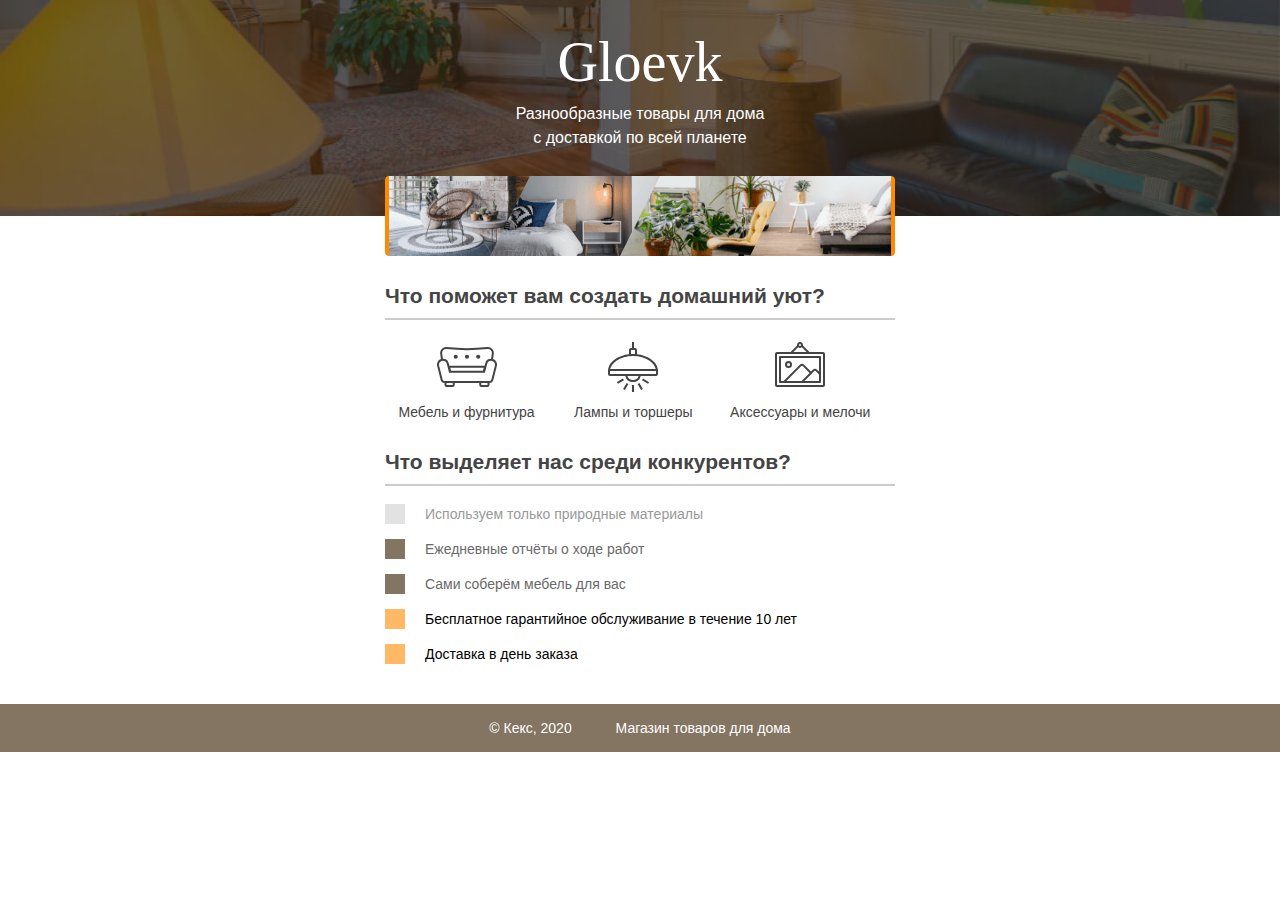
==== source/project/index.html @ 42ffb72f "add photo and folder source" ====
<!DOCTYPE html>
<html lang="ru">
  <head>
    <meta charset="utf-8">
    <title>Магазин товаров для дома</title>
    <link rel="stylesheet" href="style.css">
  </head>
  <body>
    <header class="site-header">
      <div class="container">
        <h1>Gloevk</h1>
        <p>Разнообразные товары для дома с доставкой по всей планете</p>
        <img src="img/gloevk-examples.png" width="510" height="80" alt="Примеры интерьеров">
      </div>
    </header>

    <section class="features">
      <h2>Что поможет вам создать домашний уют?</h2>
      <p class="feature-furniture">Мебель и фурнитура</p>
      <p class="feature-lighting">Лампы и торшеры</p>
      <p class="feature-accessories">Аксессуары и мелочи</p>
    </section>

    <section class="advantages">
      <h2>Что выделяет нас среди конкурентов?</h2>
      <ul class="advantages-list">
        <li class="advantages-item">Используем только природные материалы</li>
        <li class="advantages-item standard">Ежедневные отчёты о ходе работ</li>
        <li class="advantages-item standard">Сами соберём мебель для вас</li>
        <li class="advantages-item vip">Бесплатное гарантийное обслуживание в течение 10 лет</li>
        <li class="advantages-item vip">Доставка в день заказа</li>
      </ul>
    </section>

    <footer class="site-footer">
      <div class="container">
        <p>© Кекс, 2020</p>
        <p>Магазин товаров для дома</p>
      </div>
    </footer>
  </body>
</html>
---- source/project/style.css ----
body {
  margin: 0;
  padding: 0;
  font-family: "Arial", sans-serif;
  font-size: 14px;
  line-height: 20px;
  color: #444444;
}

h1 {
  width: 255px;
  margin: 0 auto 8px;
  font-family: "Georgia", serif;
  text-align: center;
  font-weight: normal;
  font-size: 56px;
  line-height: 64px;
}

h2 {
  border-bottom: 2px solid #cccccc;
  padding-bottom: 12px;
}

.container {
  width: 510px;
  margin: 0 auto;
  padding: 0 20px;
}

.site-header {
  min-width: 550px;
  height: 186px;
  margin-bottom: 70px;
  padding-top: 30px;
  background: #847462 no-repeat center url("img/gloevk-bg.jpg");
  background-size: cover;
  color: #ffffff;
}

.site-header p {
  width: 255px;
  margin: 0 auto 26px;
  text-align: center;
  font-size: 16px;
  line-height: 24px; 
}

.site-header img {
  display: block;
  margin: 0 auto;
}

.features {
  width: 510px;
  margin: 0 auto 30px;
  padding: 0 20px;
}

.features p {
  display: inline-block;
  vertical-align: top;
  width: 30%;
  margin: 0 5px;
  background-repeat: no-repeat;
  background-position: center top;
  text-align: center;
}

.feature-furniture {
  padding-top: 65px;
  background-image: url("img/furniture.svg");
}

.feature-lighting {
  padding-top: 65px;
  background-image: url("img/lighting.svg");
}

.feature-accessories {
  padding-top: 65px;
  background-image: url("img/accessories.svg");
}

.advantages {
  width: 510px;
  margin: 0 auto 40px;
  padding: 0 20px;
}

.advantages-list {
  padding: 0;
  list-style: none;  
}

.advantages-item {
  margin-bottom: 15px;
  padding-left: 20px;
  border-left: 20px solid #e2e2e2;
  color: #999999;
}

.standard {
  border-color: #847462;
  color: #6a6a6a;
}

.vip {
  border-color: #ffb864;
  color: #000000;
}

.site-footer {
  min-width: 550px;
  background-color: #847462;
  color: #ffffff;
}

.site-footer .container {
  text-align: center;
}

.site-footer p {
  display: inline-block;
  vertical-align: middle;
  padding: 0 20px;
}
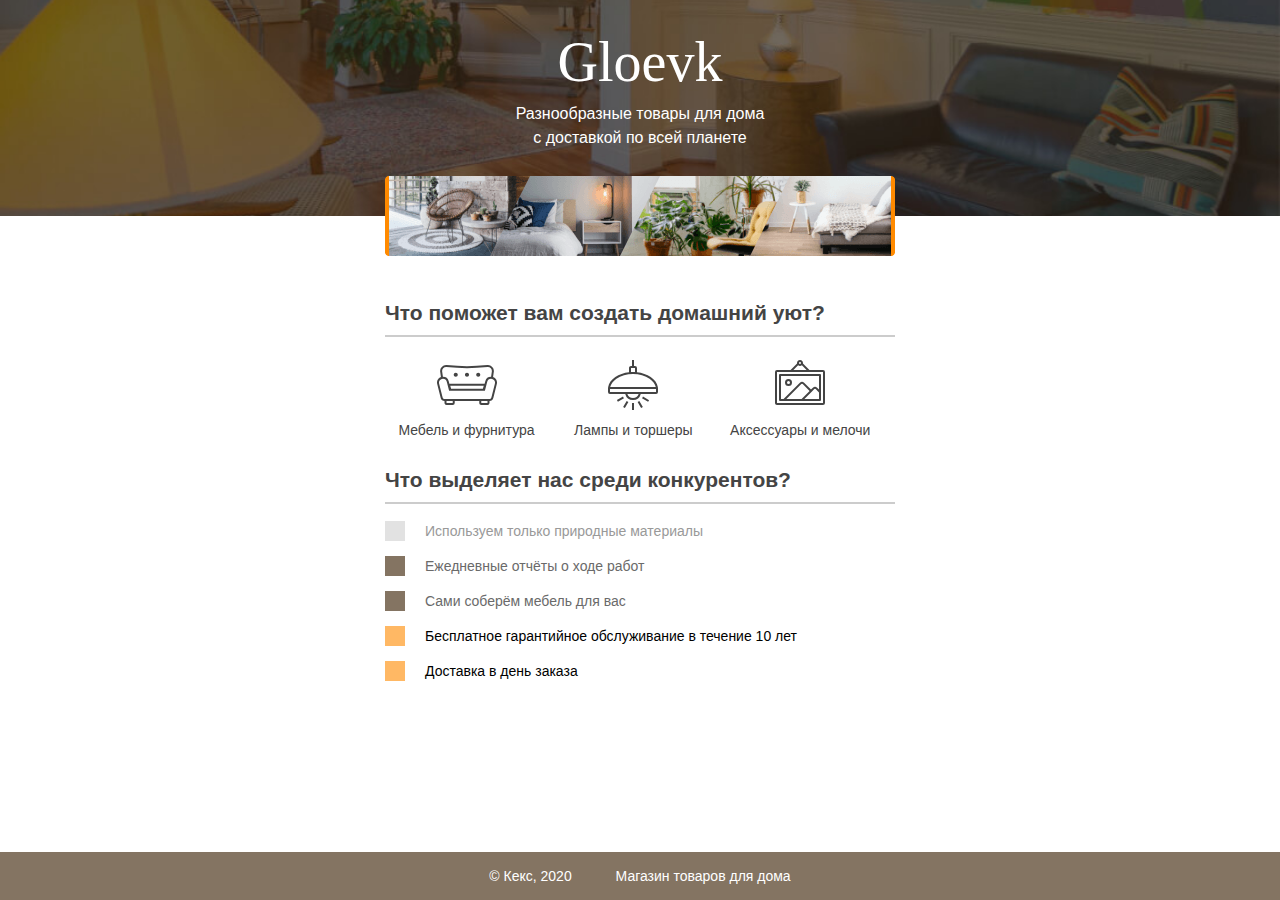
==== commit 07a1a787: "added edits point by point 3, 5" ====
--- a/source/project/index.html
+++ b/source/project/index.html
@@ -2,6 +2,7 @@
 <html lang="ru">
   <head>
     <meta charset="utf-8">
+	 <meta name="viewport" content="width=device-width, initial-scale=1.0">
     <title>Магазин товаров для дома</title>
     <link rel="stylesheet" href="style.css">
   </head>
@@ -13,7 +14,7 @@
         <img src="img/gloevk-examples.png" width="510" height="80" alt="Примеры интерьеров">
       </div>
     </header>
-
+	<main>
     <section class="features">
       <h2>Что поможет вам создать домашний уют?</h2>
       <p class="feature-furniture">Мебель и фурнитура</p>
@@ -31,7 +32,7 @@
         <li class="advantages-item vip">Доставка в день заказа</li>
       </ul>
     </section>
-
+	</main>
     <footer class="site-footer">
       <div class="container">
         <p>© Кекс, 2020</p>
--- a/source/project/style.css
+++ b/source/project/style.css
@@ -5,6 +5,15 @@
   font-size: 14px;
   line-height: 20px;
   color: #444444;
+  display: flex;
+  flex-direction: column;
+  min-height: 100vh;
+}
+main{
+	flex-grow: 1;
+}
+footer{
+	flex-shrink: 0;
 }
 
 h1 {
